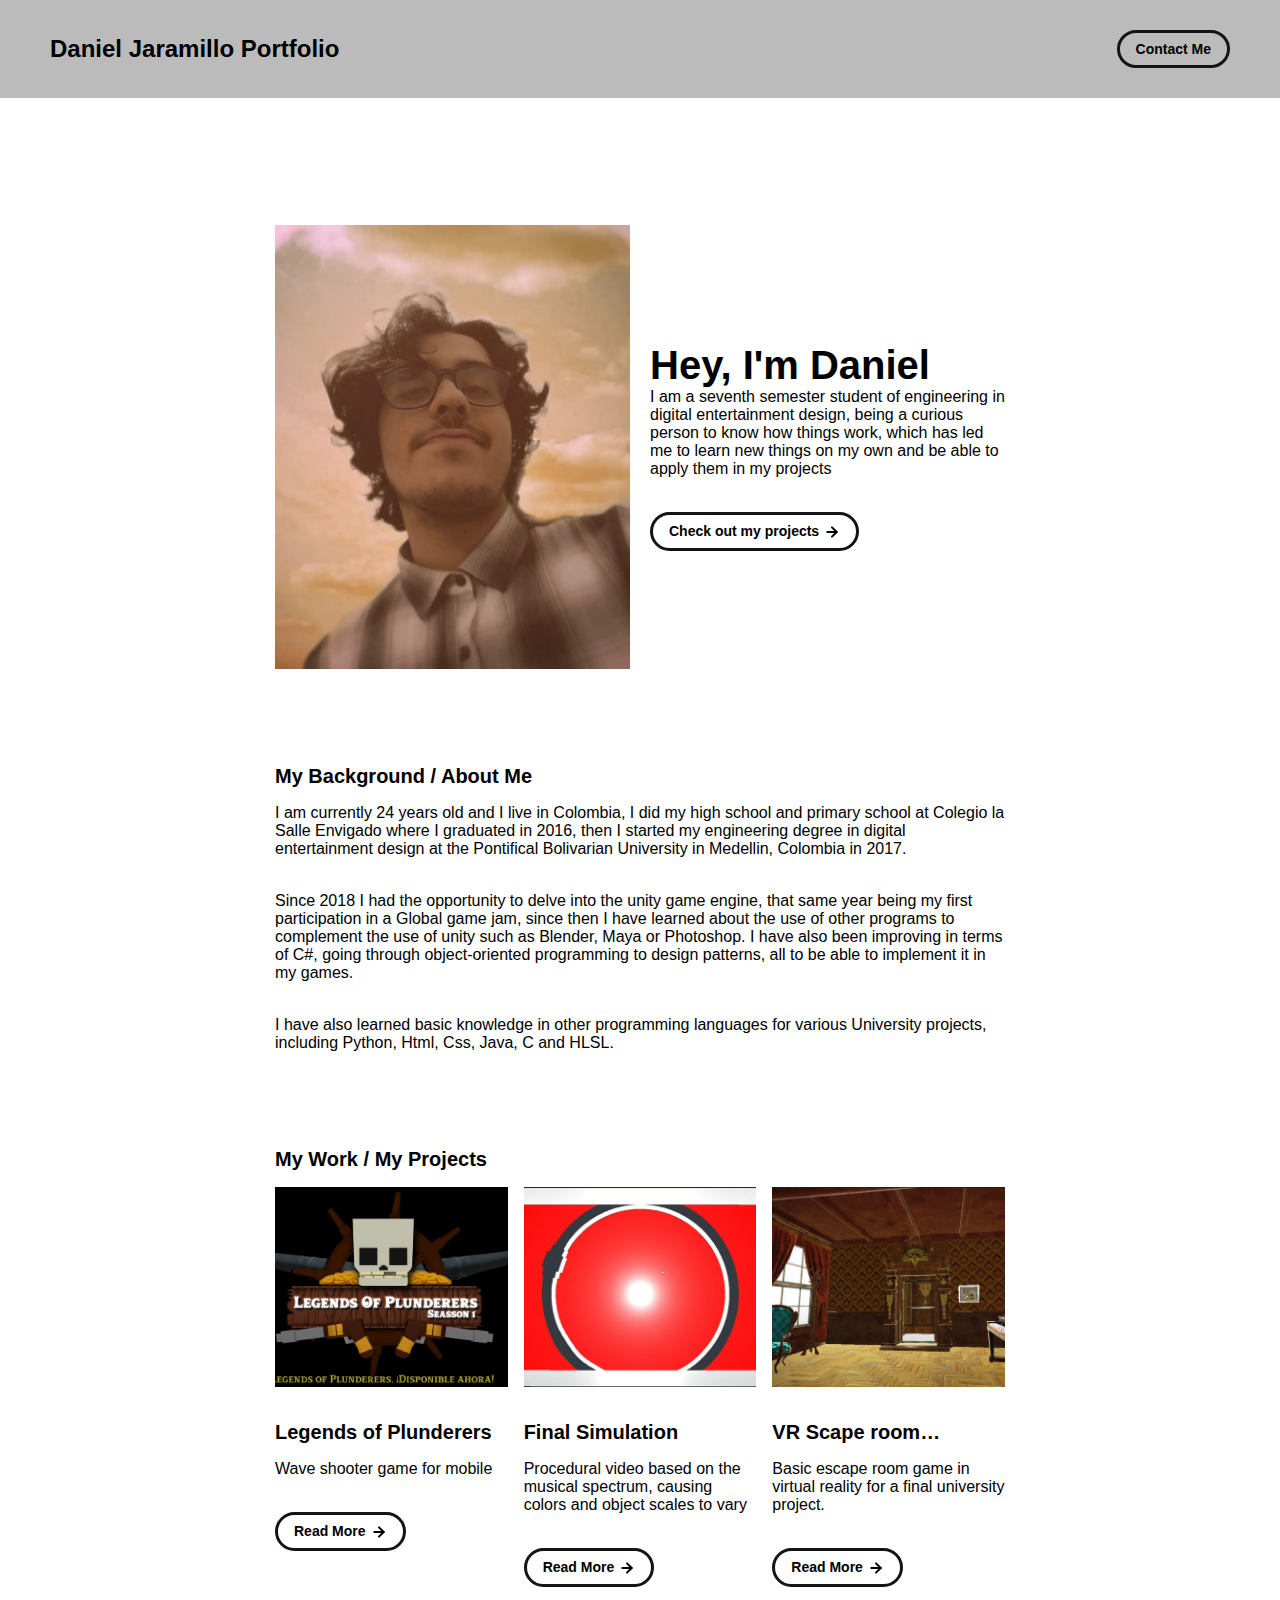
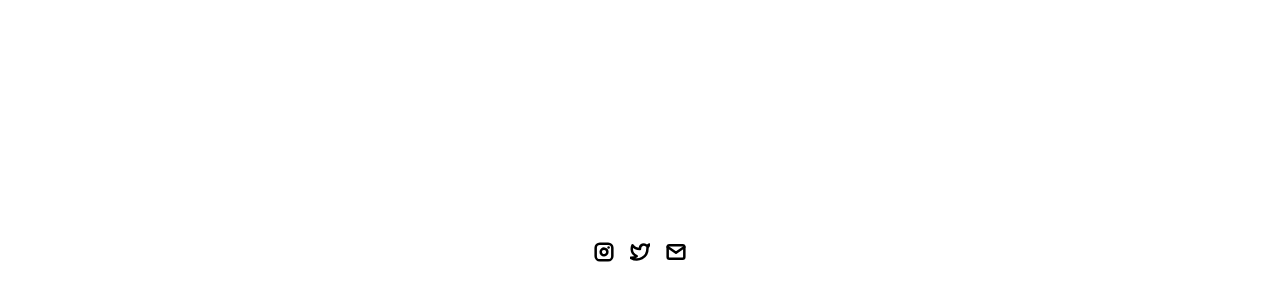
==== index.html @ 2e68ac46 "indexupdate" ====
<!DOCTYPE html>
<html lang="en">
	<head>
		<meta charset="utf-8">

    <!-- 
      TODO

      Upload your Unemployable (or whatever photo you like) to the assets/images folder
      and change the name of the image below to match the uploaded one

      Change the title in the <title> tag to whatever you would like the title of your portfolio to be

      This should be the same across all pages.
     -->
    <link rel="icon" href="./assets/images/rowlet_icon.png" />
		<title>Daniel Portfolio</title>
    <meta name="description" content="A portfolio template for the Unemployables community.">
    <meta name="viewport" content="width=device-width, initial-scale=1" />

		<link rel="stylesheet" href="./css/layout.css">
    <link rel="stylesheet" href="./css/typography.css">
    <link rel="stylesheet" href="./css/utilities.css">

		<script defer src="./js/script.js"></script>
	</head>
	<body>
    <!-- NAVBAR -->
    <div class="navbar">
      <a class="nav-title-link" href="./index.html">
        <!-- TODO - Change the "Portfolio Title" to whatever you want displayed in the top left -->
        <span class="nav-title">Daniel Jaramillo Portfolio </span>
         <!-- TODO - Change the email after 'mailto:' to your email address for contact -->
        <a class="button" href="mailto:daniandres198@gmail.com">
          <span class="button-text">Contact Me</span>
        </a>
      </a>
    </div>

    <!-- MAIN PAGE CONTENT -->
    <div id="main-content">

      <!-- PORTFOLIO HEADER -->
      <div id="portfolio-header">
        <div id="portfolio-header-image-container">
          <!-- 
            TODO

            - Change the img "src" attribute to point to the Unemployable image you uploaded (or whatever image).
            - Change the number to point to your Unemployable & replace the OpenSea link with your own
            - If you aren't using an Unemployable as your image, remove the entire "a" element
          -->
          <img src="./assets/images/perfil.jpeg" class="portfolio-header-image">
          
        </div>

          <!-- 
            TODO

            - Change the main-title to whatver you want
            - Change the body-text after that to a quick introduction to what you do
            - Edit the button text if you feel like it. It will link to the projects section below.
          -->
        <div id="portfolio-header-text-container">
            <div class="header-text">
              <span class="main-title">Hey, I'm Daniel</span>
              <div class="body-text">I am a seventh semester student of engineering in digital entertainment design, being a curious person to know how things work, which has led me to learn new things on my own and be able to apply them in my projects</div>
            </div>
            <a class="button" id="my-work-link">
              <span class="button-text">Check out my projects</span> 
              <image src="./assets/icons/arrow-right.svg" class="right-arrow-icon"/>
            </a>
        </div>
      </div>

      <!-- ABOUT SECTION -->
      <!-- 
        TODO

        - Change the subheader-text to whatever header you want
        - Add paragraphs using the <div class="body-text"></div> elements in the "about-section-content"
      -->
      <div id="about-section">
        <span class="subheader-text">My Background / About Me</span>
        <div class="about-section-content">
          <div class="body-text">I am currently 24 years old and I live in Colombia, I did my high school and primary school at Colegio la Salle Envigado where I graduated in 2016, then I started my engineering degree in digital entertainment design at the Pontifical Bolivarian University in Medellin, Colombia in 2017.</div>
          <div class="body-text">Since 2018 I had the opportunity to delve into the unity game engine, that same year being my first participation in a Global game jam, since then I have learned about the use of other programs to complement the use of unity such as Blender, Maya or Photoshop. I have also been improving in terms of C#, going through object-oriented programming to design patterns, all to be able to implement it in my games.</div>
          <div class="body-text">I have also learned basic knowledge in other programming languages ​​for various University projects, including Python, Html, Css, Java, C and HLSL.</div>
        </div>
      </div>

      <!-- PROJECTS / MY WORK SECTION -->
      <div id="my-work-section">
        <!-- TODO - Change the subheader-text to whatever you want the Projects section header to say -->
        <span class="subheader-text">My Work / My Projects</span>

        <div class="projects-container">
          <!-- 
            TODO

            This is where the project cards live. Here's a base level project card for you to copy:
            <div class="project-card">
              <img src="./assets/images/IMAGE_NAME" class="project-image">
              <div class="project-card-text-container">
                <div class="subheader-text project-title">PROJECT_NAME</div>
                <div class="body-text project-card-text">SMALL_PROJECT_DESCRIPTION</div>
              </div>
              <a class="button" href="./project-pages/PROJECT_PAGE_NAME.html">
                <span class="button-text">Read More</span>
                <image src="./assets/icons/arrow-right.svg" class="right-arrow-icon"/>
              </a>
            </div>

            - To add a project to the this area, copy the above, paste it below this comment, and change the following:
                - IMAGE_NAME: the name of the image file in assets/images
                - PROJECT_NAME: the name of the project (keep it short, it only shows 1 line)
                - SMALL_PROJECT_DESCRIPTION: a quick project description (max 4 lines)
                - PROJECT_PAGE_NAME.html: the html filename for the project (must be in project-pages folder)
          -->
          <div class="project-card">
            <img src="./assets/images/LOP_Logo.PNG" class="project-image">
            <div class="project-card-text-container">
              <div class="subheader-text project-title">Legends of Plunderers</div>
              <div class="body-text project-card-text">Wave shooter game for mobile</div>
            </div>
            <a class="button" href="./project-pages/legends_of_plunderers.html">
              <span class="button-text">Read More</span>
              <image src="./assets/icons/arrow-right.svg" class="right-arrow-icon"/>
            </a>
          </div>
          <div class="project-card">
            <img src="./assets/images/Simulacion/Imagen1.PNG" class="project-image">
            <div class="project-card-text-container">
              <div class="subheader-text project-title">Final Simulation</div>
              <div class="body-text project-card-text">Procedural video based on the musical spectrum, causing colors and object scales to vary</div>
            </div>
            <a class="button" href="./project-pages/final_simulacion.html">
              <span class="button-text">Read More</span>
              <image src="./assets/icons/arrow-right.svg" class="right-arrow-icon"/>
            </a>
          </div>
          <div class="project-card">
            <img src="./assets/images/VR Prototipe/VrScapeRoom.png" class="project-image">
            <div class="project-card-text-container">
              <div class="subheader-text project-title">VR Scape room prototipe</div>
              <div class="body-text project-card-text">Basic escape room game in virtual reality for a final university project.</div>
            </div>
            <a class="button" href="./project-pages/vr_scaperoom.html">
              <span class="button-text">Read More</span>
              <image src="./assets/icons/arrow-right.svg" class="right-arrow-icon"/>
            </a>
          </div>
        </div>
      </div>
    </div>

    <!-- FOOTER -->
    <div id="footer">
      <!-- 
        TODO - Change href to your Instagram account (can also delete entire "a" element if no Instagram) 

        This should be the same across all pages.
      -->
      <a class="icon-link" target="_blank" href="https://www.instagram.com/uncle_dani.exe/">
        <image src="./assets/icons/instagram.svg" class="footer-icon"/>
      </a>
      <!-- 
        TODO - Change href to your Twitter account (can also delete entire "a" element if no Twitter) 
      
        This should be the same across all pages.
      -->
      <a class="icon-link" target="_blank" href="https://twitter.com/Dhako_Dhakin">
        <image src="./assets/icons/twitter.svg" class="footer-icon"/>
      </a>
      <!-- 
        TODO - Change the email after "mailto" to your contact email 
      
        This should be the same across all pages.
      -->
      <a class="icon-link" href="mailto:daniandres198@gmail.com">
        <image src="./assets/icons/mail.svg" class="footer-icon"/>
      </a>
    </div>

	</body>
</html>
---- css/layout.css ----
* {
  box-sizing: border-box;
}

html {
  text-size-adjust: none;
  -webkit-text-size-adjust: none;
  -moz-text-size-adjust: none;
  -ms-text-size-adjust: none;
}

body {
  margin: 0;
  -webkit-font-smoothing: antialiased;
  -moz-osx-font-smoothing: grayscale;
}




/* Main Page Layout */

#main-content {
  margin: 225px 425px;
  display: flex;
  flex-direction: column;
  gap: 96px;
}




/* Portfolio Header */

#portfolio-header {
  display: flex;
  gap: 20px;
  align-items: center;
}

#portfolio-header-image-container {
  display: flex;
  flex-direction: column;
  gap: 10px;
  flex-basis: 50%;
}

.portfolio-header-image {
  width: 100%;
  height: auto;
}

#portfolio-header-text-container {
  display: flex;
  flex-direction: column;
  gap: 34px;
  flex-basis: 50%;
}




/* About Section */

#about-section {
  display: flex;
  flex-direction: column;
  gap: 16px;
}

.about-section-content {
  display: flex;
  flex-direction: column;
  gap: 34px;
}




/* Project Section */

#my-work-section {
  display: flex;
  flex-direction: column;
  gap: 16px;
}

.projects-container {
  display: flex;
  gap: 34px 16px;
  flex-wrap: wrap;
}

    /* Project Cards */

    .project-card {
      max-width: calc((100% - 32px) / 3);
      display: flex;
      flex-direction: column;
      gap: 34px;
    }

    .project-card-text-container {
      flex-direction: column;
      display: flex;
      gap: 16px
    }

    .project-image {
      width: 100%;
      height: 200px;
      object-fit: cover;
      object-position: center;
    }




/* Project Pages */

#project-header {
  display: flex;
  flex-direction: column;
  gap: 16px;
}

.project-header-image {
  width: 100%;
  height: auto;
}

#project-details {
  display: flex;
  flex-direction: column;
  gap: 16px;
}

.project-details-content {
  display: flex;
  flex-direction: column;
  gap: 34px;
}

    /* Project Gallery */

    #project-gallery {
      display: flex;
      flex-direction: column;
      gap: 16px;
    }

    .project-gallery-content {
      display: flex;
      flex-wrap: wrap;
      gap: 34px 16px;
    }

    .gallery-image-container {
      width: 100%;
      display: flex;
      flex-direction: column;
      gap: 10px;
    }

    .gallery-image-container.half-width {
      width: calc((100% - 16px) / 2);
    }

    .gallery-image {
      width: 100%;
      height: auto;
    }


/* Extra Extra large devices (large laptops and desktops, 1200px and below) */
@media only screen and (max-width: 1600px) {
  #main-content {
    margin: 225px 275px;
  }
}

/* Extra large devices (large laptops and desktops, 1200px and below) */
@media only screen and (max-width: 1200px) {
  #main-content {
    margin: 225px 175px;
  }
}

/* Large devices (laptops/desktops, 1000px and below) */
@media only screen and (max-width: 1000px) {
  #main-content {
    margin: 225px 75px;
  }
}

/* Small devices (portrait tablets and large phones, 800px and below) */
@media only screen and (max-width: 800px) {
  #main-content {
    margin: 150px 50px;
  }

  #portfolio-header {
    flex-direction: column;
  }

  .project-card {
    max-width: calc((100% - 16px) / 2);
  }
}

/* Small devices (portrait tablets and large phones, 600px and below) */
@media only screen and (max-width: 600px) {
  #main-content {
    margin: 125px 20px;
  }

  .project-card {
    max-width: 100%;
  }
}
---- css/typography.css ----
body {
  font-family: "Helvetica Neue", Helvetica, Arial, sans-serif;
}

.nav-title {
  font-weight: 700;
  font-size: 24px;
}

.button-text {
  font-size: 14px;
  font-weight: 700;
}

.image-caption {
  font-size: 14px;
  font-weight: 500;
}

.main-title {
  font-size: 40px;
  font-weight: 700;
}

.subheader-text {
  font-size: 20px;
  font-weight: 700;
}

.body-text {
  font-size: 16px;
  font-weight: 500;
}

.project-card-text {
  overflow: hidden;
  text-overflow: ellipsis;
  display: -webkit-box;
  -webkit-line-clamp: 4;
  -webkit-box-orient: vertical;
}

.project-title {
  overflow: hidden;
  text-overflow: ellipsis;
  display: -webkit-box;
  -webkit-line-clamp: 1;
  -webkit-box-orient: vertical;
}
---- css/utilities.css ----
/* Icons */

.right-arrow-icon {
  width: 16px;
  height: 16px;
  margin-top: 1px;
}

.footer-icon {
  width: 20px;
  height: 20px;
}

a.icon-link {
  transition: transform 200ms ease-in-out;
}

a.icon-link:hover {
  cursor: pointer;
  stroke-width: 5;
  margin: 0;
  transform: rotate(15deg);
}


/* Navbar Styling */

.navbar {
  width: 100%;
  padding: 30px 50px;
  display: flex;
  justify-content: space-between;
  align-items: center;
  position: fixed;
  top: 0;
  left: 0;
  background-color: rgb(187, 187, 187);
}

.nav-title-link {
  color: black;
  text-decoration: none;
}

.nav-title-link:hover {
  text-decoration: underline;
}

/* Small devices (portrait tablets and large phones, 800px and below) */
@media only screen and (max-width: 800px) {
  .navbar {
    padding: 20px 20px;
    background-color: white
  }
}


/* Button Styling */

a.button {
  padding: 8px 16px;
  border: 3px solid #141414;
  border-radius: 50px;
  color: black;
  text-decoration: none;
  width: fit-content;
  display: flex;
  gap: 5px;
  align-items: center;
}

a.button:hover {
  text-decoration: underline;
  text-decoration-thickness: 2px;
  cursor: pointer;
}


/* Footer Styling */

#footer {
  width: 100%;
  display: flex;
  padding: 30px 50px;
  justify-content: center;
  align-items: center;
  gap: 16px;
}

/* Link Styling */
a.no-underline {
  text-decoration: none;
  color: black
}

a.no-underline:hover {
  text-decoration: underline;
  cursor: pointer;
}

/* Small devices (portrait tablets and large phones, 800px and below) */
@media only screen and (max-width: 800px) {
  #footer {
    padding: 20px 20px;
  }
}
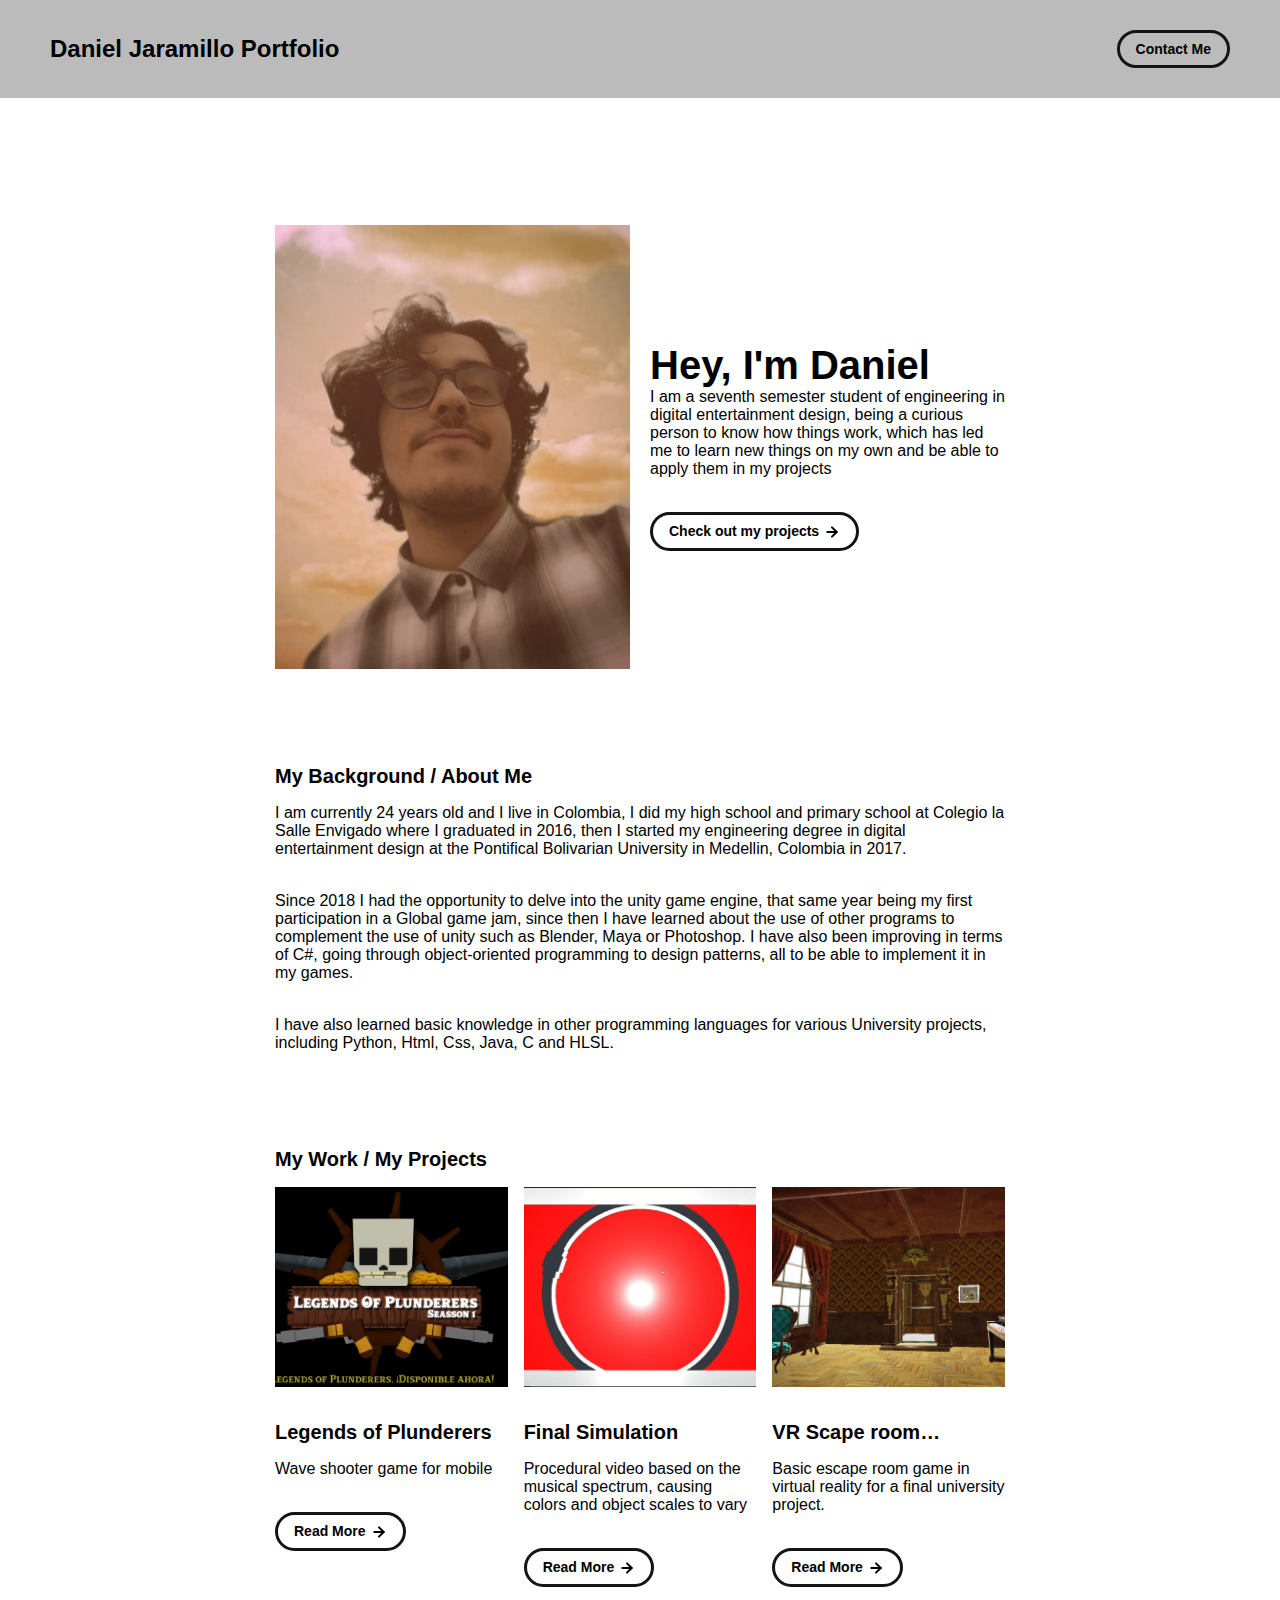
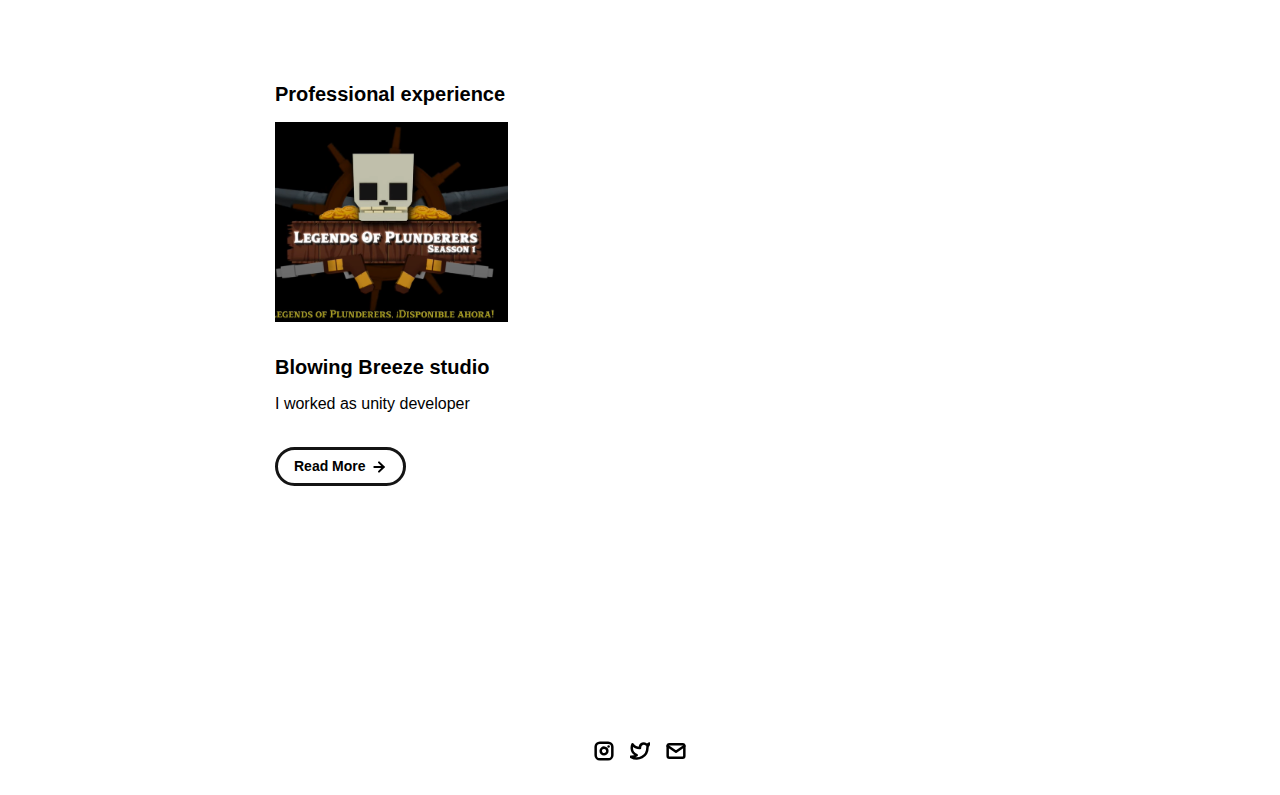
==== commit 5780e61a: "blowing breeze" ====
--- a/index.html
+++ b/index.html
@@ -152,6 +152,49 @@
           </div>
         </div>
       </div>
+<!-- PROJECTS / MY WORK SECTION -->
+<div id="my-work-section">
+  <!-- TODO - Change the subheader-text to whatever you want the Projects section header to say -->
+  <span class="subheader-text">Professional experience</span>
+
+  <div class="projects-container">
+    <!-- 
+      TODO
+
+      This is where the project cards live. Here's a base level project card for you to copy:
+      <div class="project-card">
+        <img src="./assets/images/IMAGE_NAME" class="project-image">
+        <div class="project-card-text-container">
+          <div class="subheader-text project-title">PROJECT_NAME</div>
+          <div class="body-text project-card-text">SMALL_PROJECT_DESCRIPTION</div>
+        </div>
+        <a class="button" href="./project-pages/PROJECT_PAGE_NAME.html">
+          <span class="button-text">Read More</span>
+          <image src="./assets/icons/arrow-right.svg" class="right-arrow-icon"/>
+        </a>
+      </div>
+
+      - To add a project to the this area, copy the above, paste it below this comment, and change the following:
+          - IMAGE_NAME: the name of the image file in assets/images
+          - PROJECT_NAME: the name of the project (keep it short, it only shows 1 line)
+          - SMALL_PROJECT_DESCRIPTION: a quick project description (max 4 lines)
+          - PROJECT_PAGE_NAME.html: the html filename for the project (must be in project-pages folder)
+    -->
+    <div class="project-card">
+      <img src="./assets/images/LOP_Logo.PNG" class="project-image">
+      <div class="project-card-text-container">
+        <div class="subheader-text project-title">Blowing Breeze studio</div>
+        <div class="body-text project-card-text">I worked as unity developer</div>
+      </div>
+      <a class="button" href="./project-pages/blowingBreeze.html">
+        <span class="button-text">Read More</span>
+        <image src="./assets/icons/arrow-right.svg" class="right-arrow-icon"/>
+      </a>
+    </div>
+    
+  </div>
+</div>
+
     </div>
 
     <!-- FOOTER -->
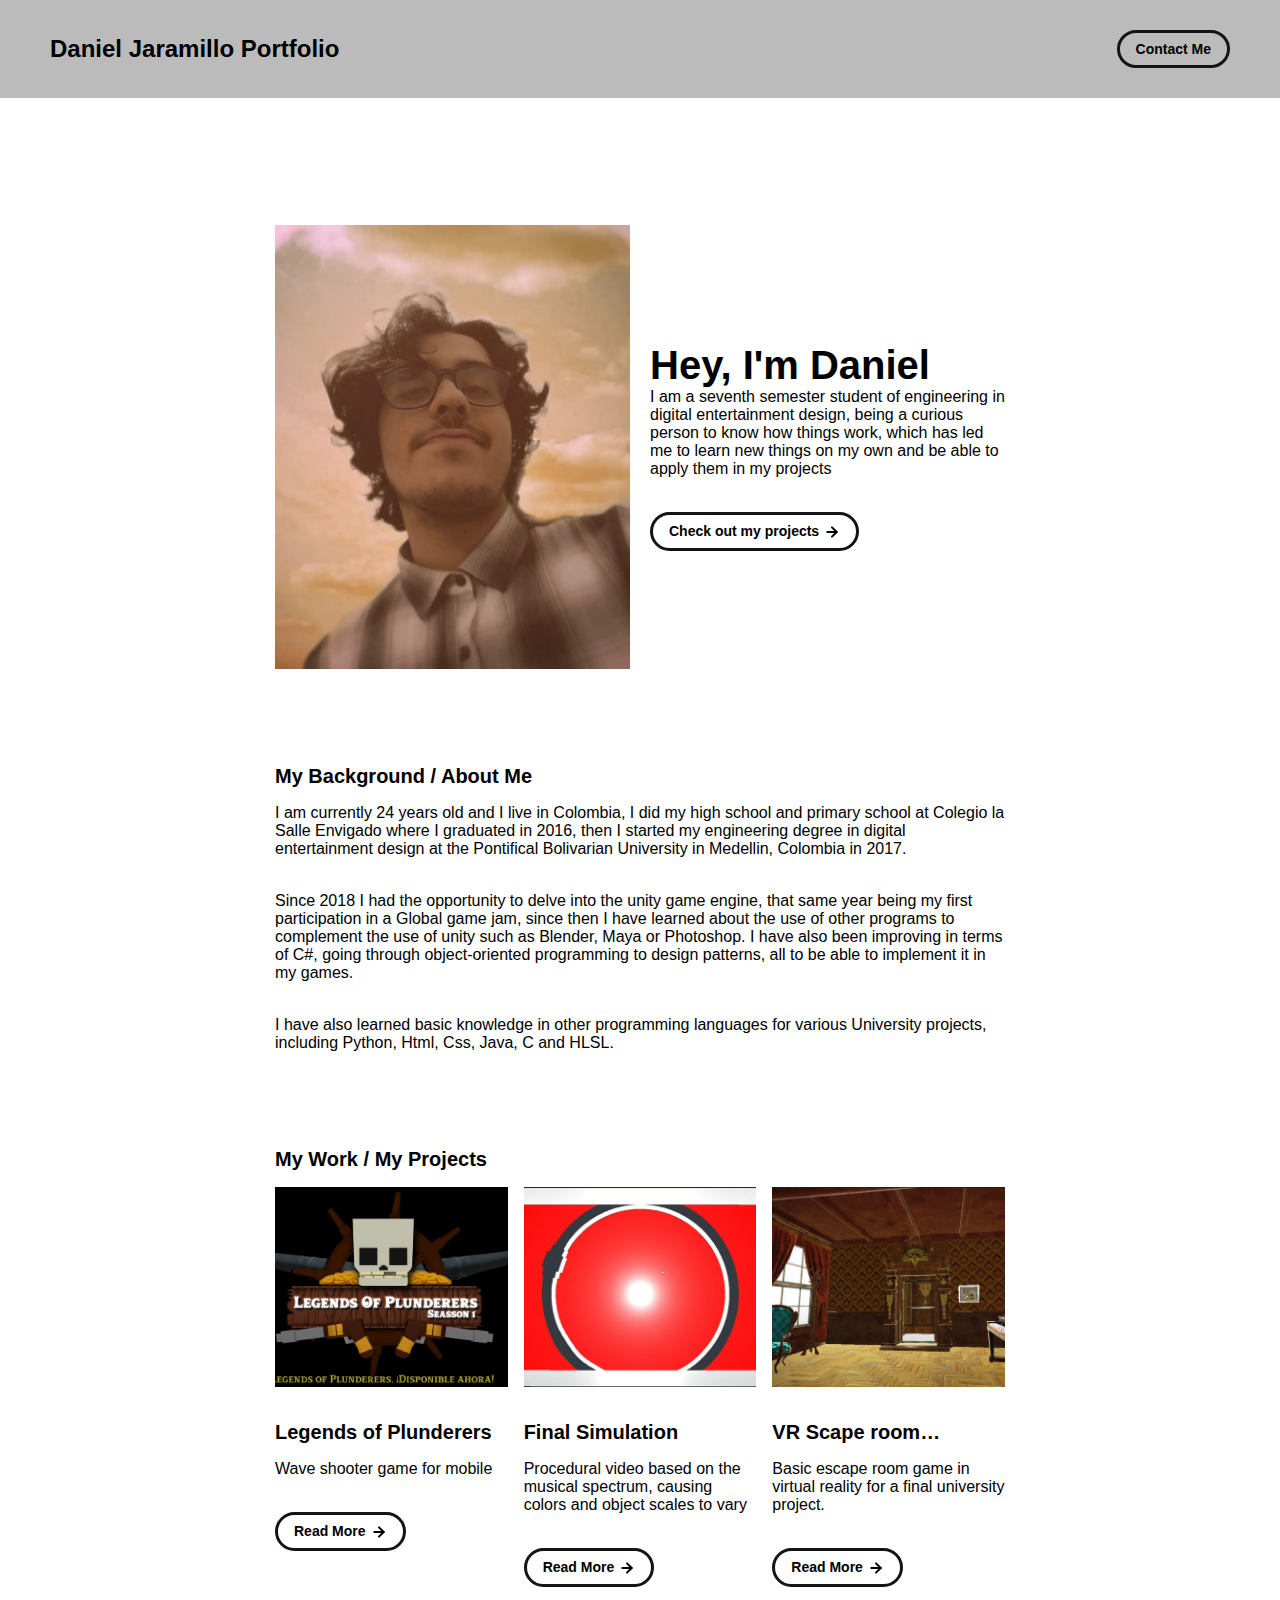
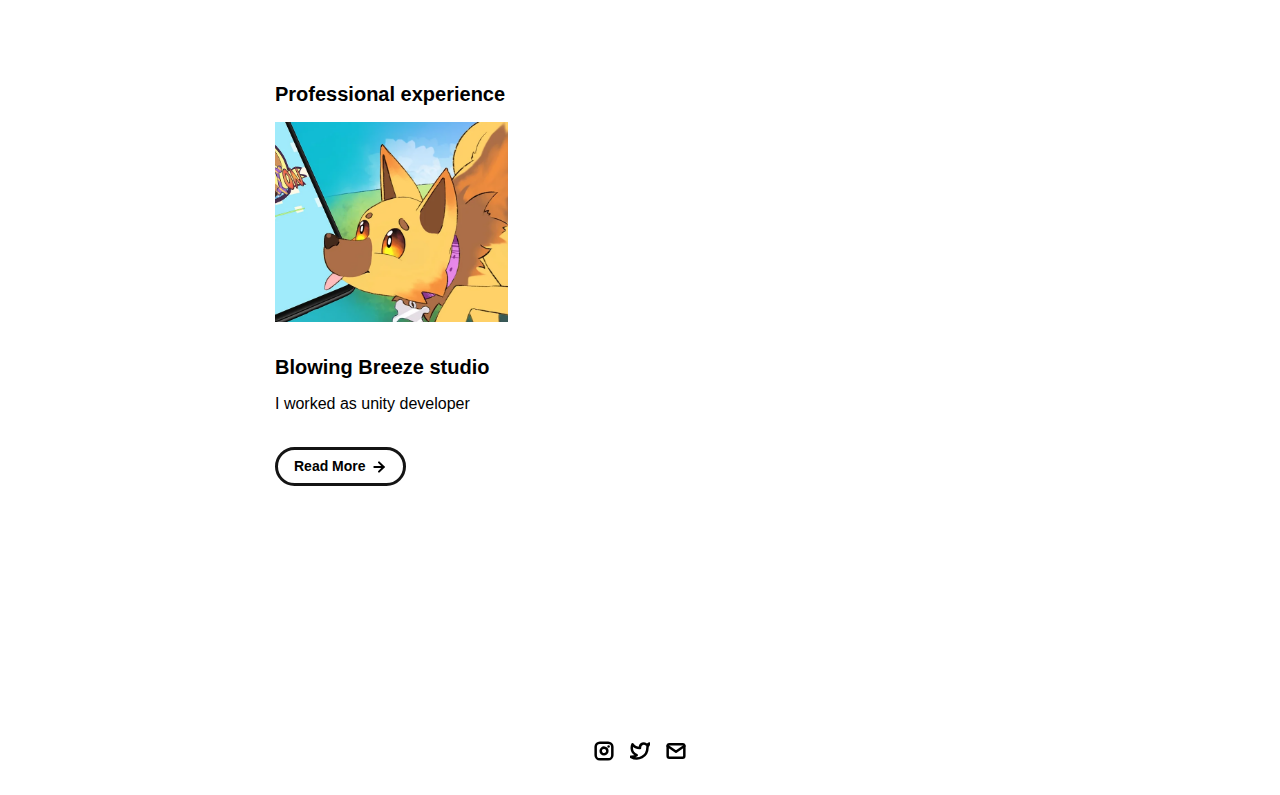
==== commit ed7979c5: "correcion index" ====
--- a/index.html
+++ b/index.html
@@ -181,7 +181,7 @@
           - PROJECT_PAGE_NAME.html: the html filename for the project (must be in project-pages folder)
     -->
     <div class="project-card">
-      <img src="./assets/images/LOP_Logo.PNG" class="project-image">
+      <img src="./assets/images/BlowingBreeze/blowingbreeze_image1.png" class="project-image">
       <div class="project-card-text-container">
         <div class="subheader-text project-title">Blowing Breeze studio</div>
         <div class="body-text project-card-text">I worked as unity developer</div>
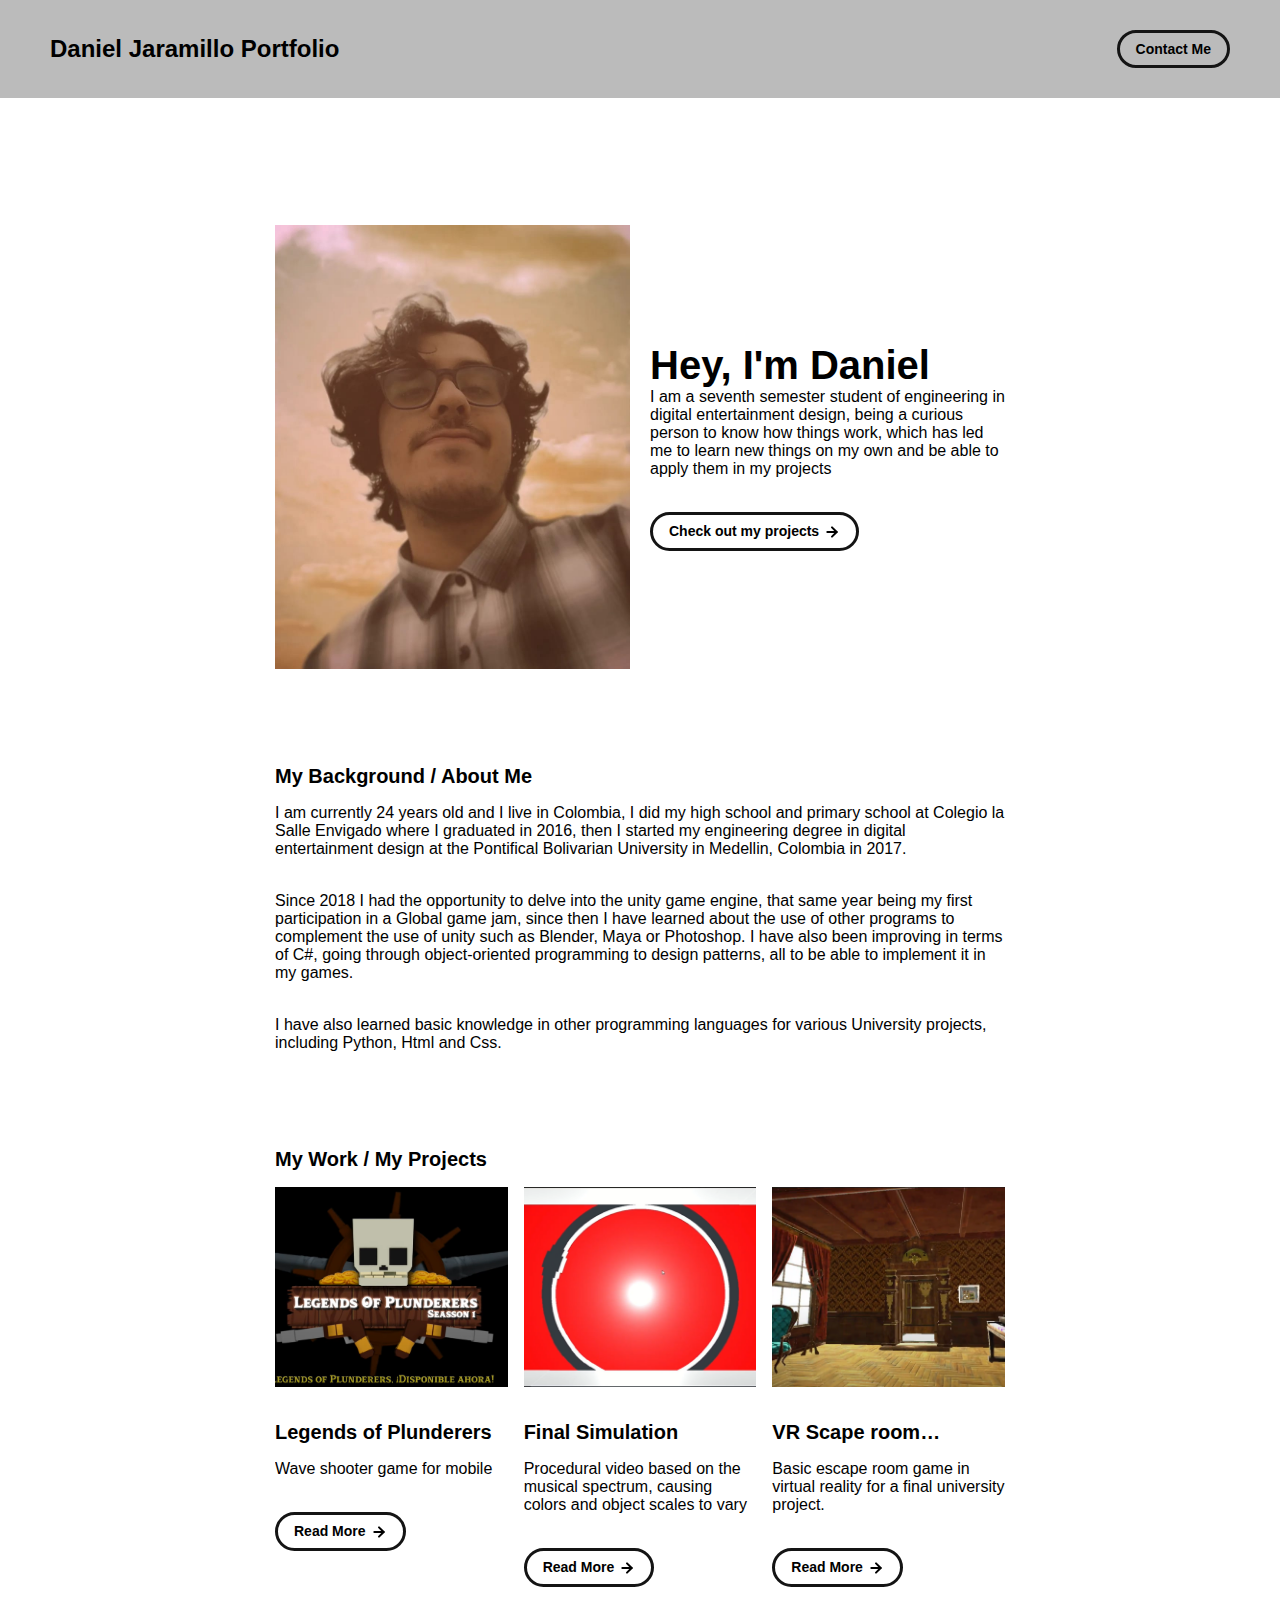
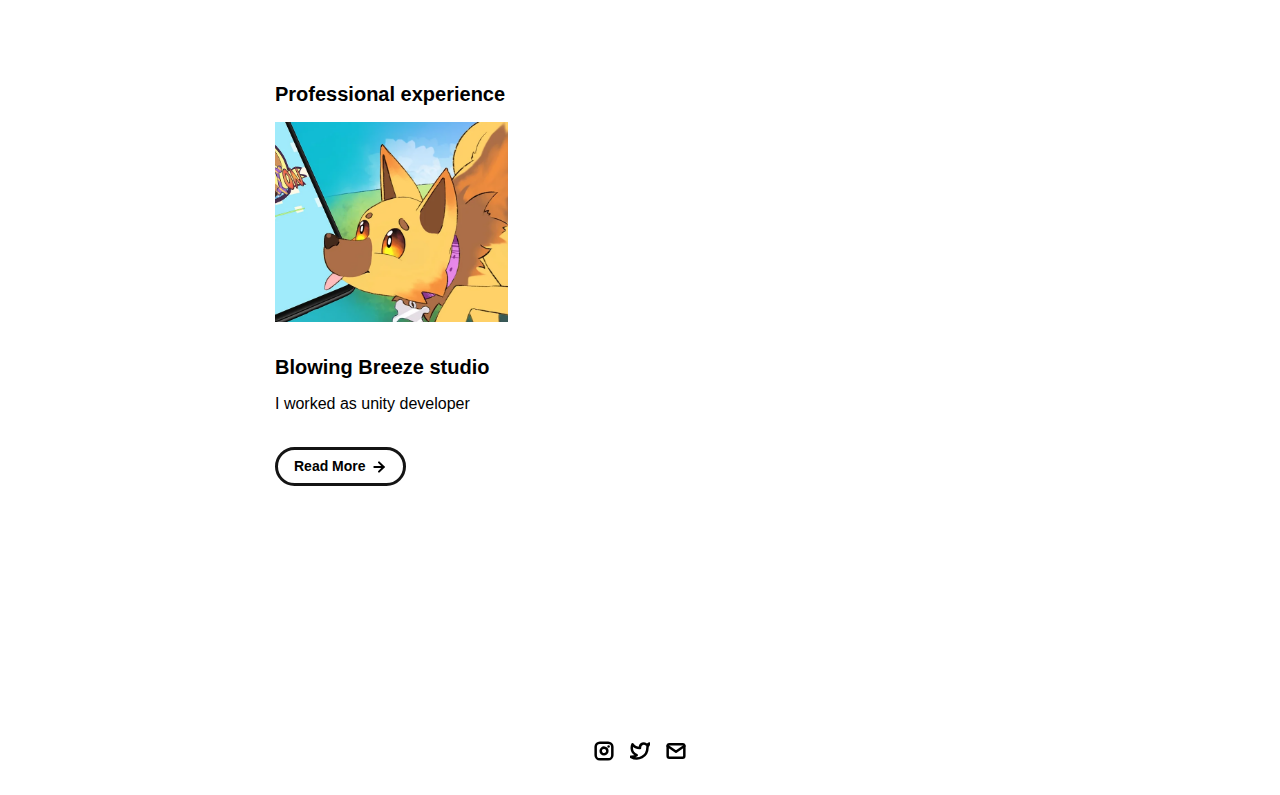
==== commit 88f60b36: "i" ====
--- a/index.html
+++ b/index.html
@@ -85,7 +85,7 @@
         <div class="about-section-content">
           <div class="body-text">I am currently 24 years old and I live in Colombia, I did my high school and primary school at Colegio la Salle Envigado where I graduated in 2016, then I started my engineering degree in digital entertainment design at the Pontifical Bolivarian University in Medellin, Colombia in 2017.</div>
           <div class="body-text">Since 2018 I had the opportunity to delve into the unity game engine, that same year being my first participation in a Global game jam, since then I have learned about the use of other programs to complement the use of unity such as Blender, Maya or Photoshop. I have also been improving in terms of C#, going through object-oriented programming to design patterns, all to be able to implement it in my games.</div>
-          <div class="body-text">I have also learned basic knowledge in other programming languages ​​for various University projects, including Python, Html, Css, Java, C and HLSL.</div>
+          <div class="body-text">I have also learned basic knowledge in other programming languages ​​for various University projects, including Python, Html and Css.</div>
         </div>
       </div>
 
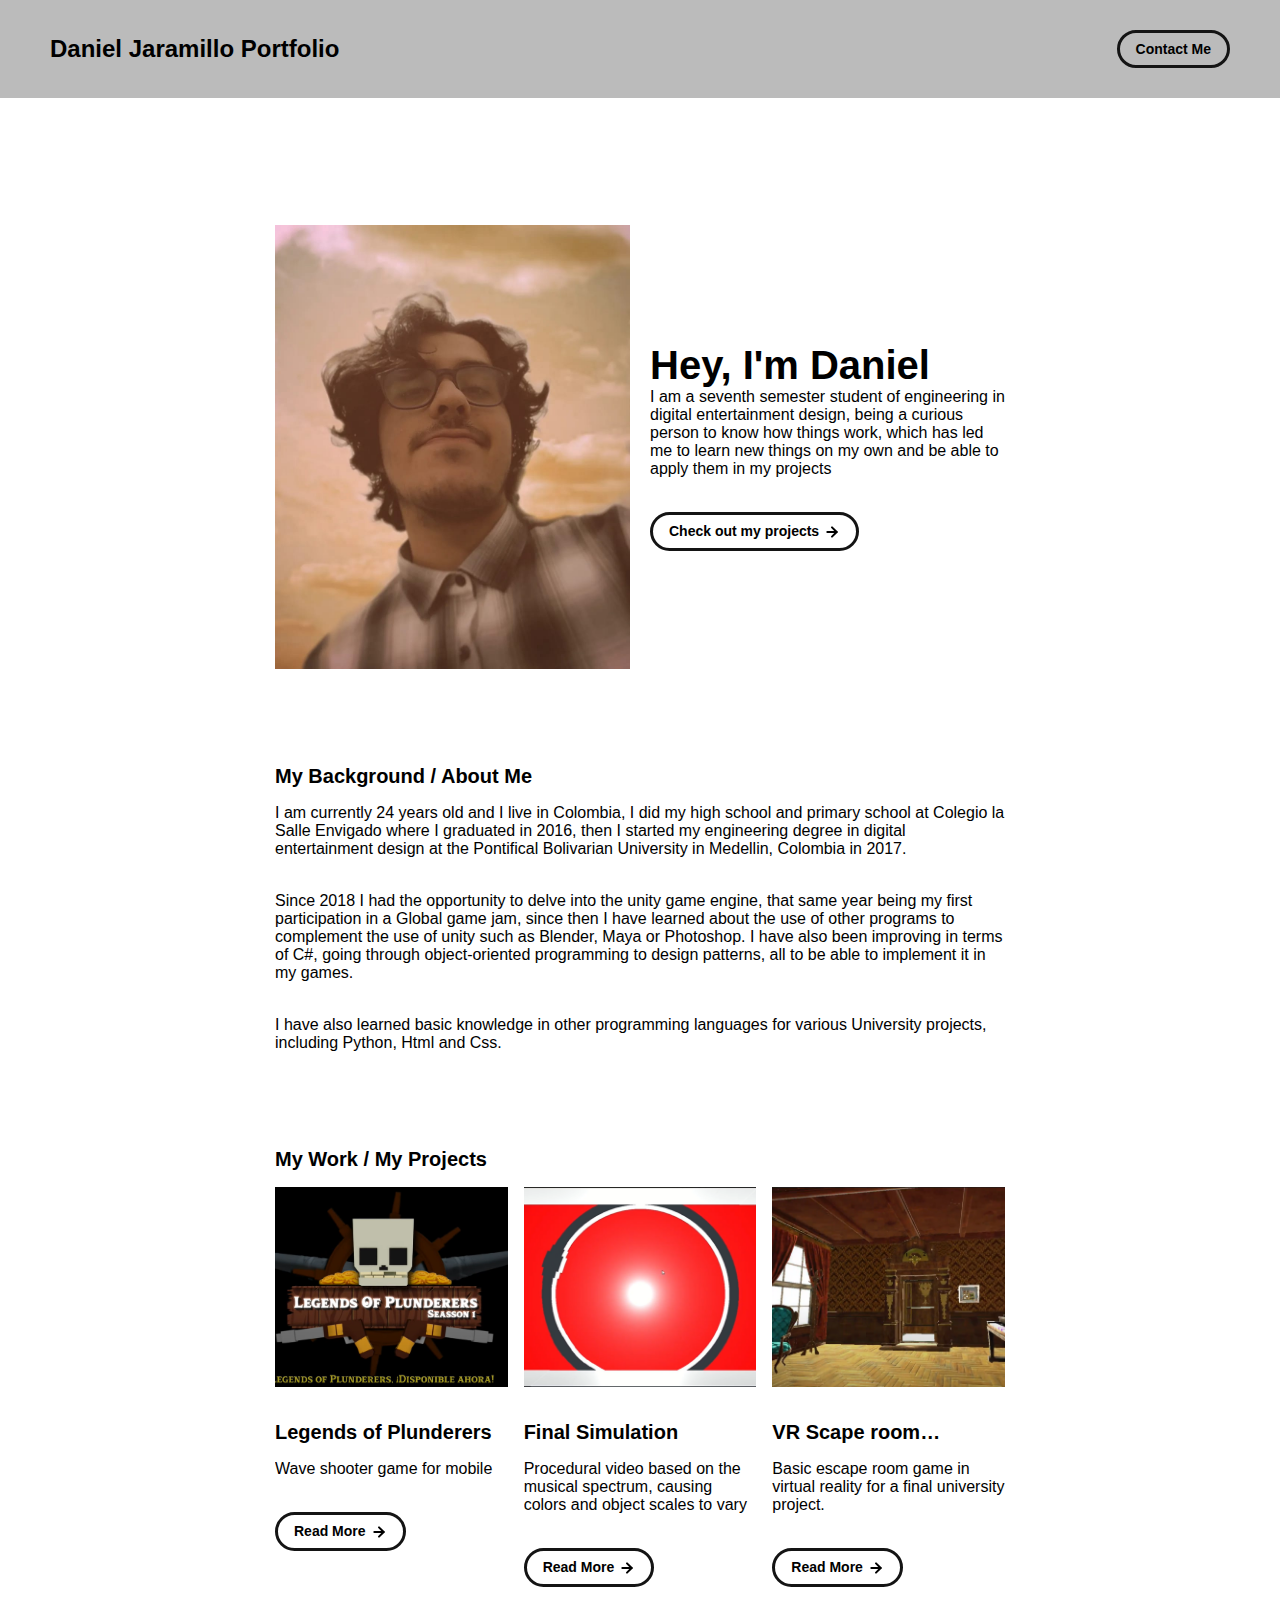
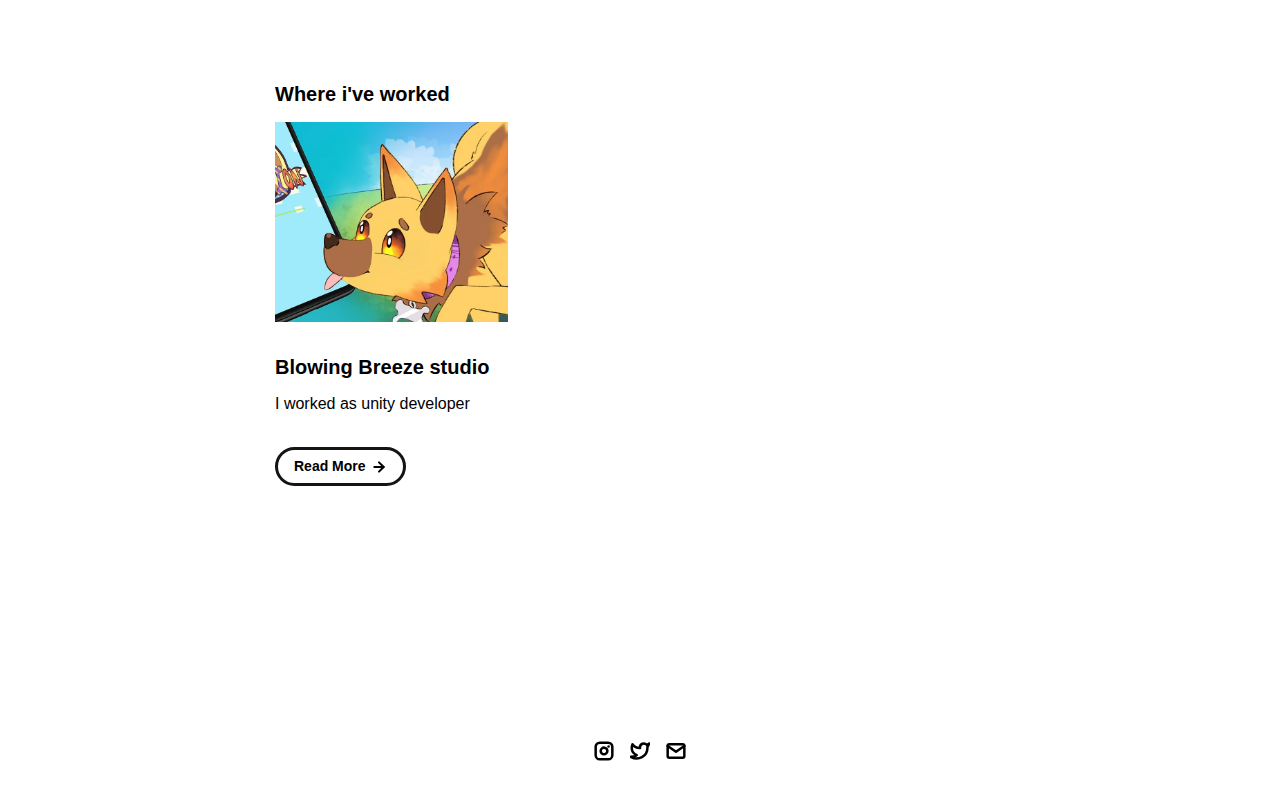
==== commit aef7c9ed: "Update index.html" ====
--- a/index.html
+++ b/index.html
@@ -155,7 +155,7 @@
 <!-- PROJECTS / MY WORK SECTION -->
 <div id="my-work-section">
   <!-- TODO - Change the subheader-text to whatever you want the Projects section header to say -->
-  <span class="subheader-text">Professional experience</span>
+  <span class="subheader-text">Where i've worked</span>
 
   <div class="projects-container">
     <!-- 
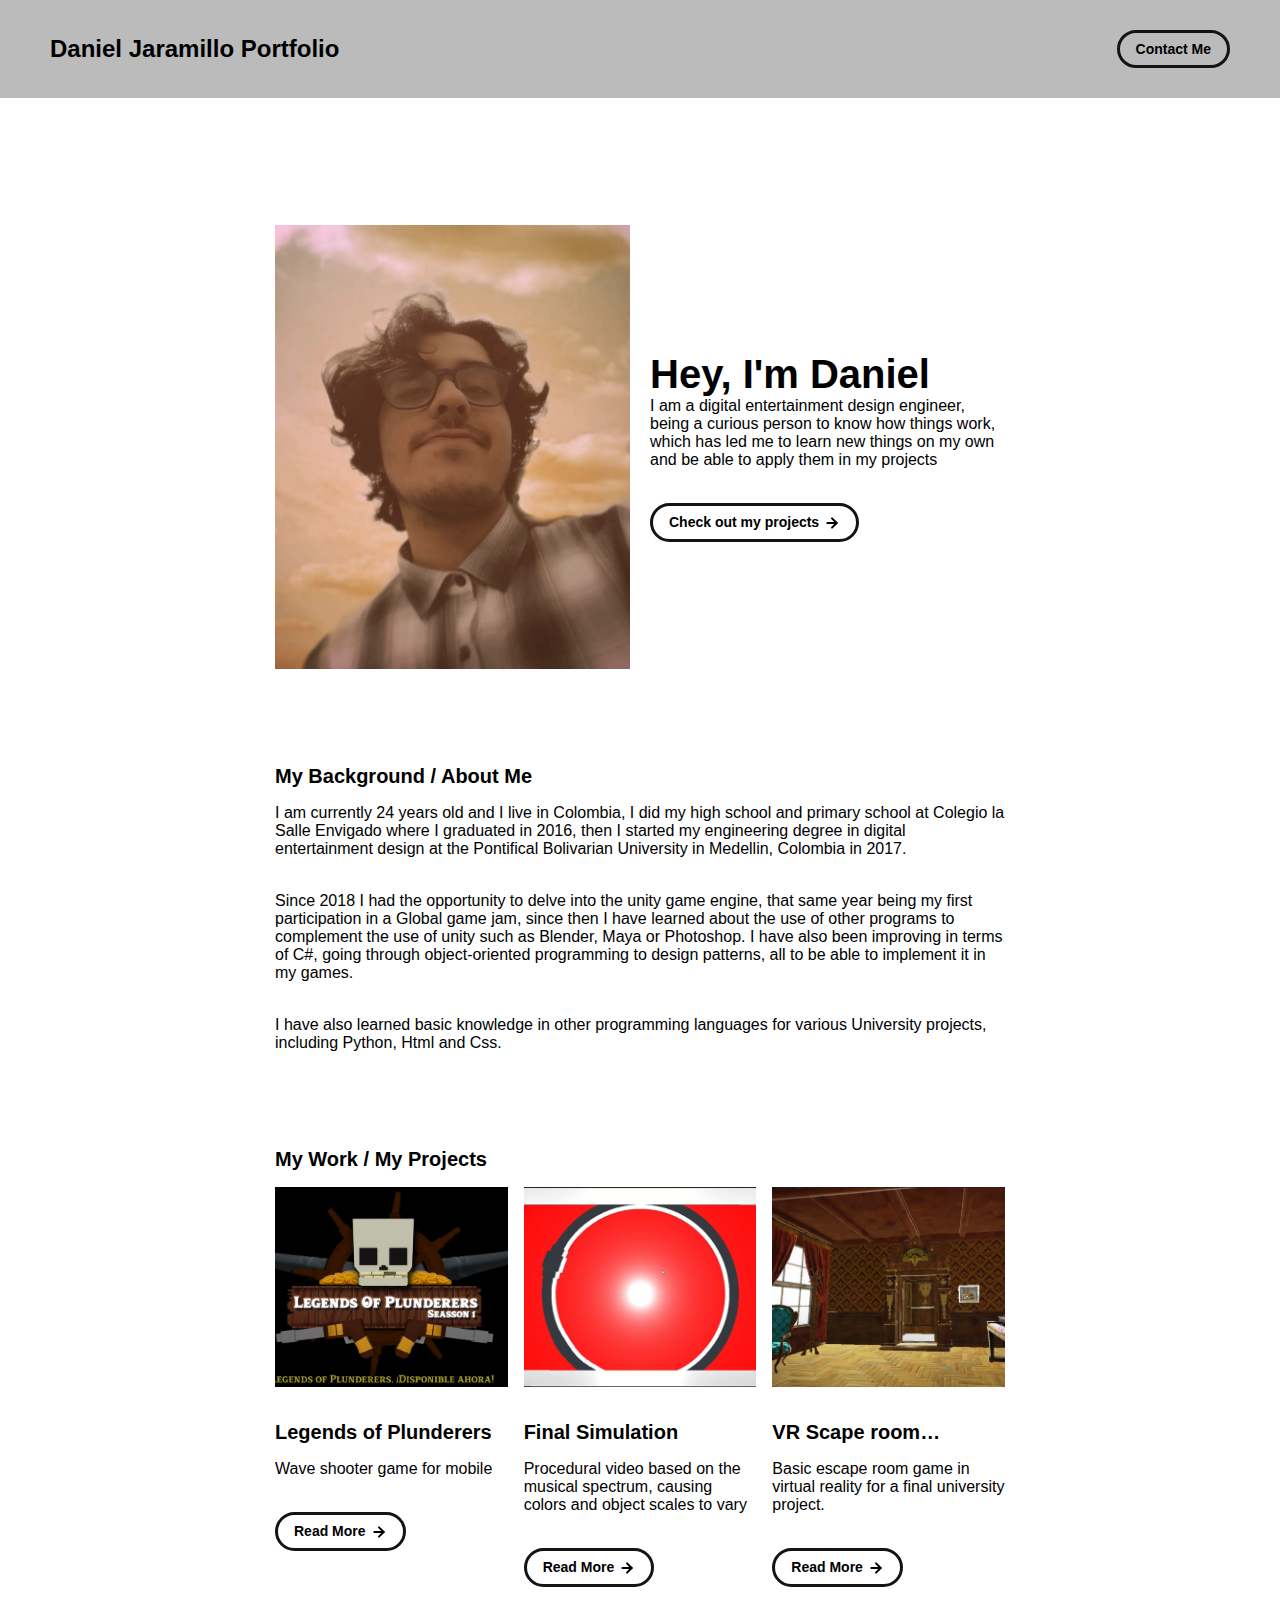
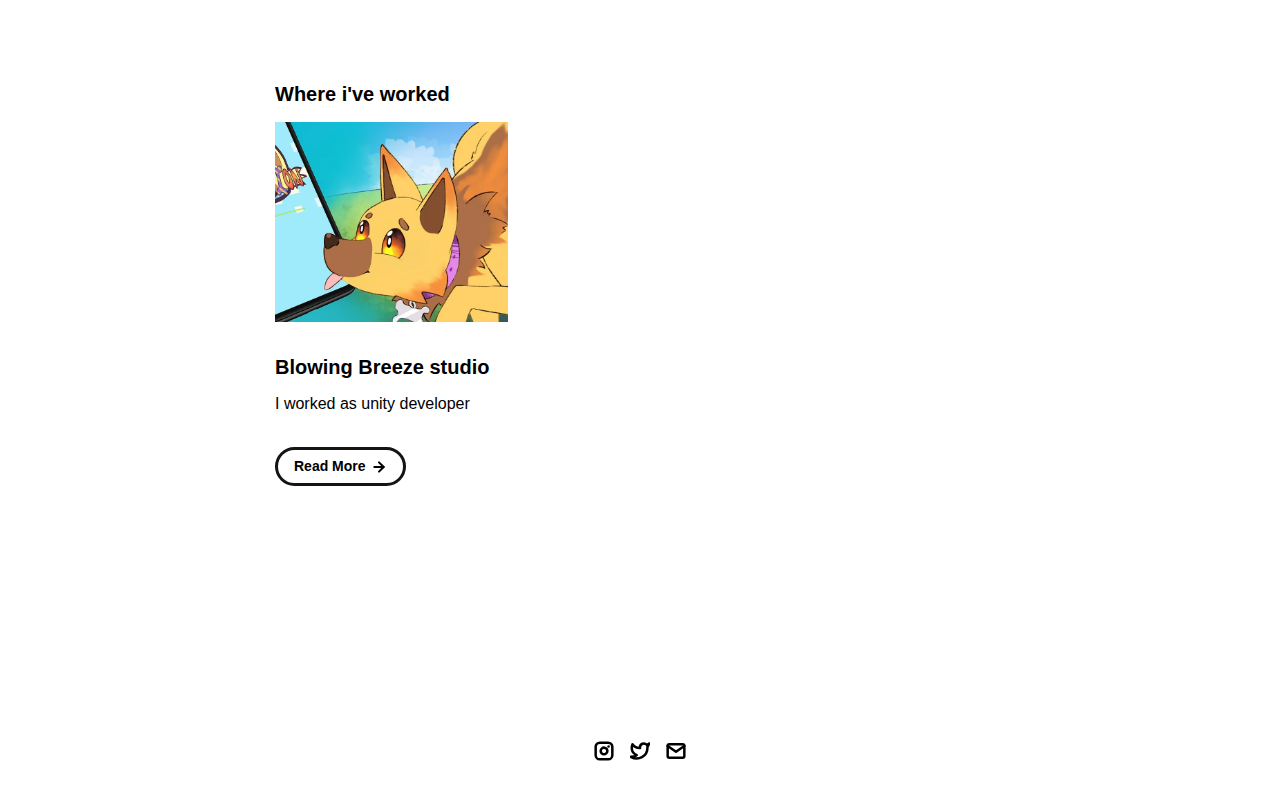
==== commit e2c86d93: "Update index.html" ====
--- a/index.html
+++ b/index.html
@@ -64,7 +64,7 @@
         <div id="portfolio-header-text-container">
             <div class="header-text">
               <span class="main-title">Hey, I'm Daniel</span>
-              <div class="body-text">I am a seventh semester student of engineering in digital entertainment design, being a curious person to know how things work, which has led me to learn new things on my own and be able to apply them in my projects</div>
+              <div class="body-text">I am a digital entertainment design engineer, being a curious person to know how things work, which has led me to learn new things on my own and be able to apply them in my projects</div>
             </div>
             <a class="button" id="my-work-link">
               <span class="button-text">Check out my projects</span> 
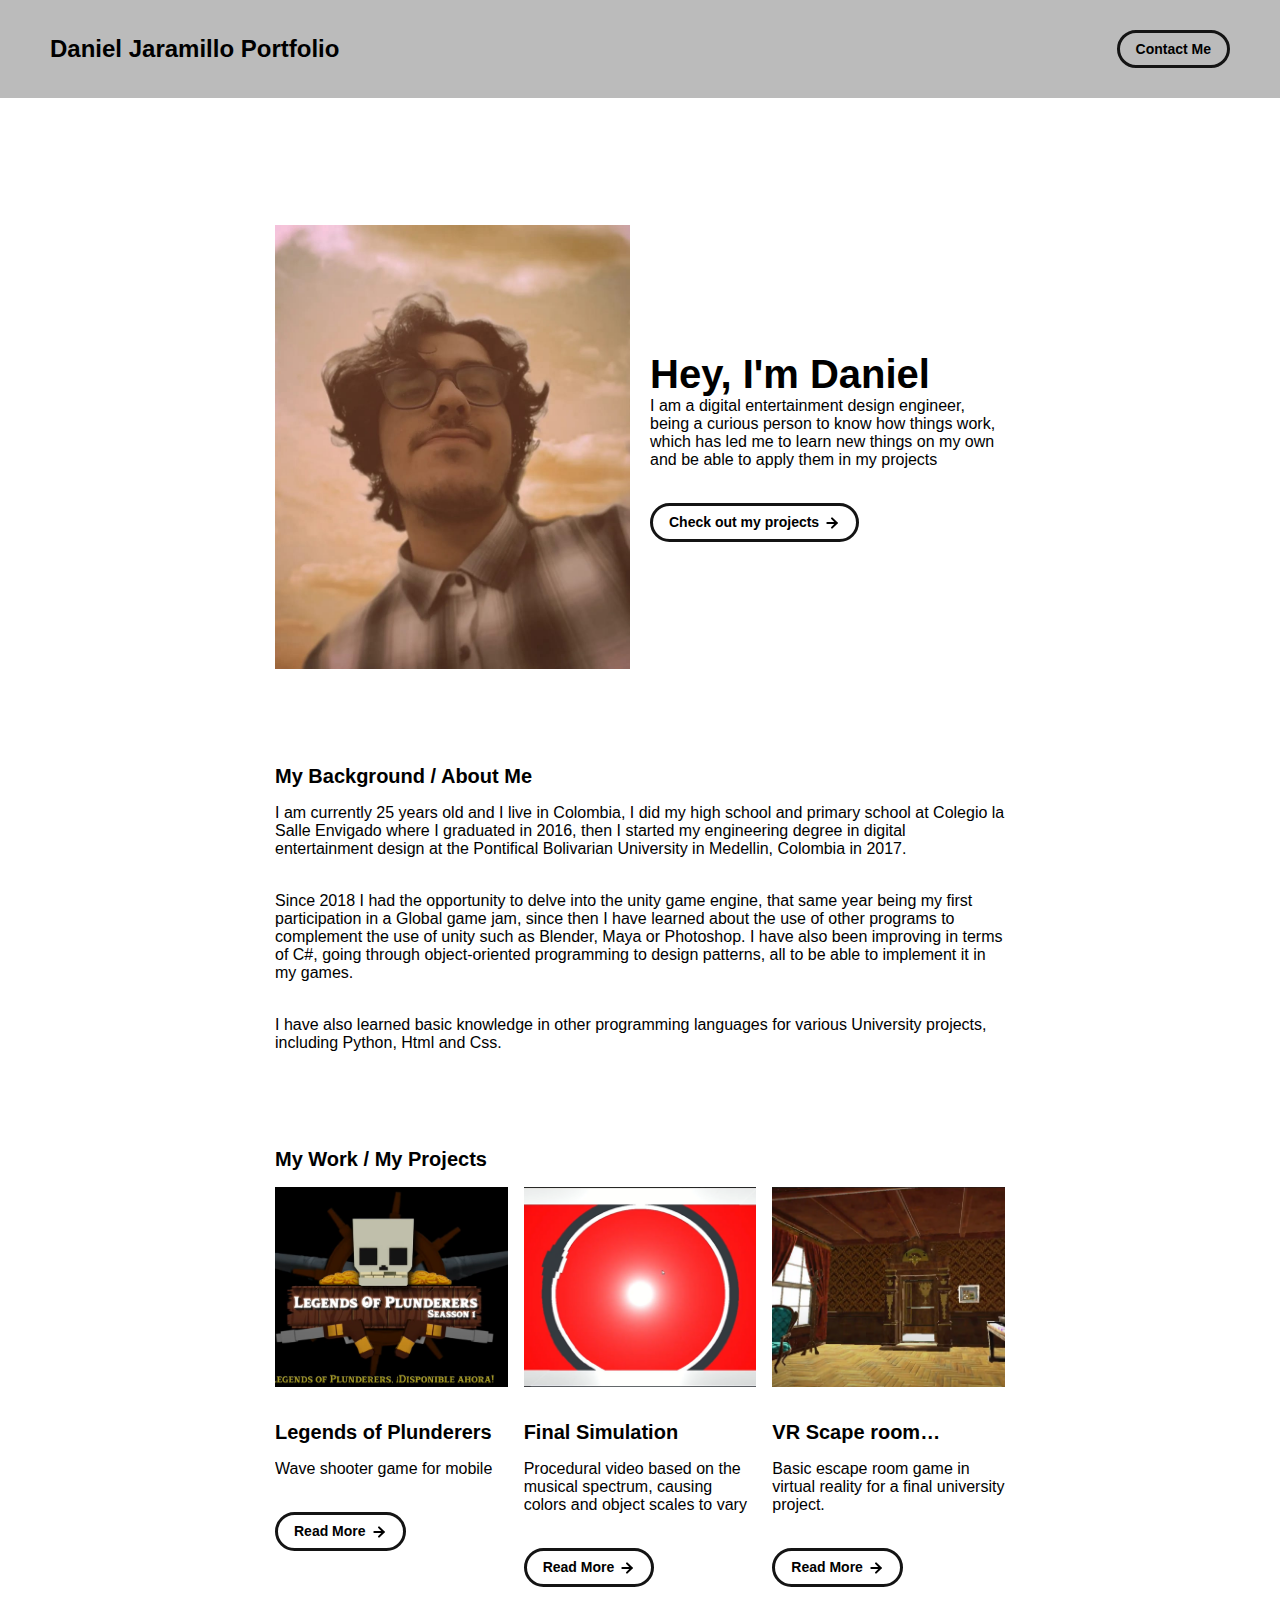
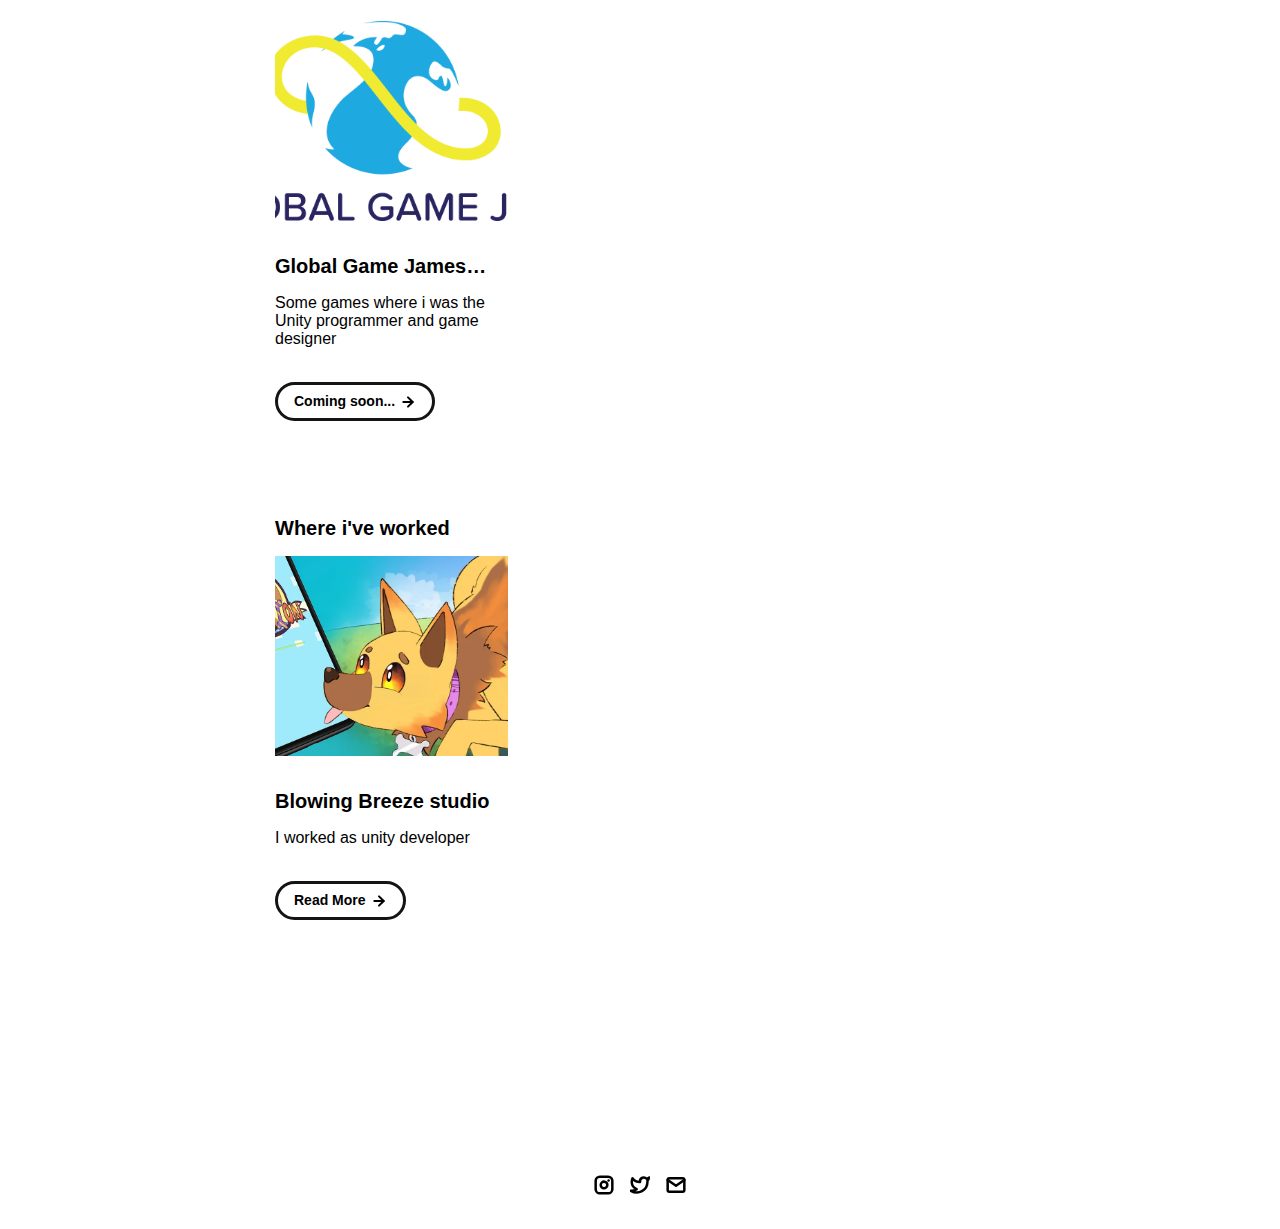
==== commit 4783f335: "ggj" ====
--- a/index.html
+++ b/index.html
@@ -83,7 +83,7 @@
       <div id="about-section">
         <span class="subheader-text">My Background / About Me</span>
         <div class="about-section-content">
-          <div class="body-text">I am currently 24 years old and I live in Colombia, I did my high school and primary school at Colegio la Salle Envigado where I graduated in 2016, then I started my engineering degree in digital entertainment design at the Pontifical Bolivarian University in Medellin, Colombia in 2017.</div>
+          <div class="body-text">I am currently 25 years old and I live in Colombia, I did my high school and primary school at Colegio la Salle Envigado where I graduated in 2016, then I started my engineering degree in digital entertainment design at the Pontifical Bolivarian University in Medellin, Colombia in 2017.</div>
           <div class="body-text">Since 2018 I had the opportunity to delve into the unity game engine, that same year being my first participation in a Global game jam, since then I have learned about the use of other programs to complement the use of unity such as Blender, Maya or Photoshop. I have also been improving in terms of C#, going through object-oriented programming to design patterns, all to be able to implement it in my games.</div>
           <div class="body-text">I have also learned basic knowledge in other programming languages ​​for various University projects, including Python, Html and Css.</div>
         </div>
@@ -150,6 +150,17 @@
               <image src="./assets/icons/arrow-right.svg" class="right-arrow-icon"/>
             </a>
           </div>
+          <div class="project-card">
+            <img src="./assets/images/GGJ_Logo.png" class="project-image">
+            <div class="project-card-text-container">
+              <div class="subheader-text project-title">Global Game James Projects</div>
+              <div class="body-text project-card-text">Some games where i was the Unity programmer and game designer</div>
+            </div>
+            <a class="button">
+              <span class="button-text">Coming soon...</span>
+              <image src="./assets/icons/arrow-right.svg" class="right-arrow-icon"/>
+            </a>
+          </div>
         </div>
       </div>
 <!-- PROJECTS / MY WORK SECTION -->
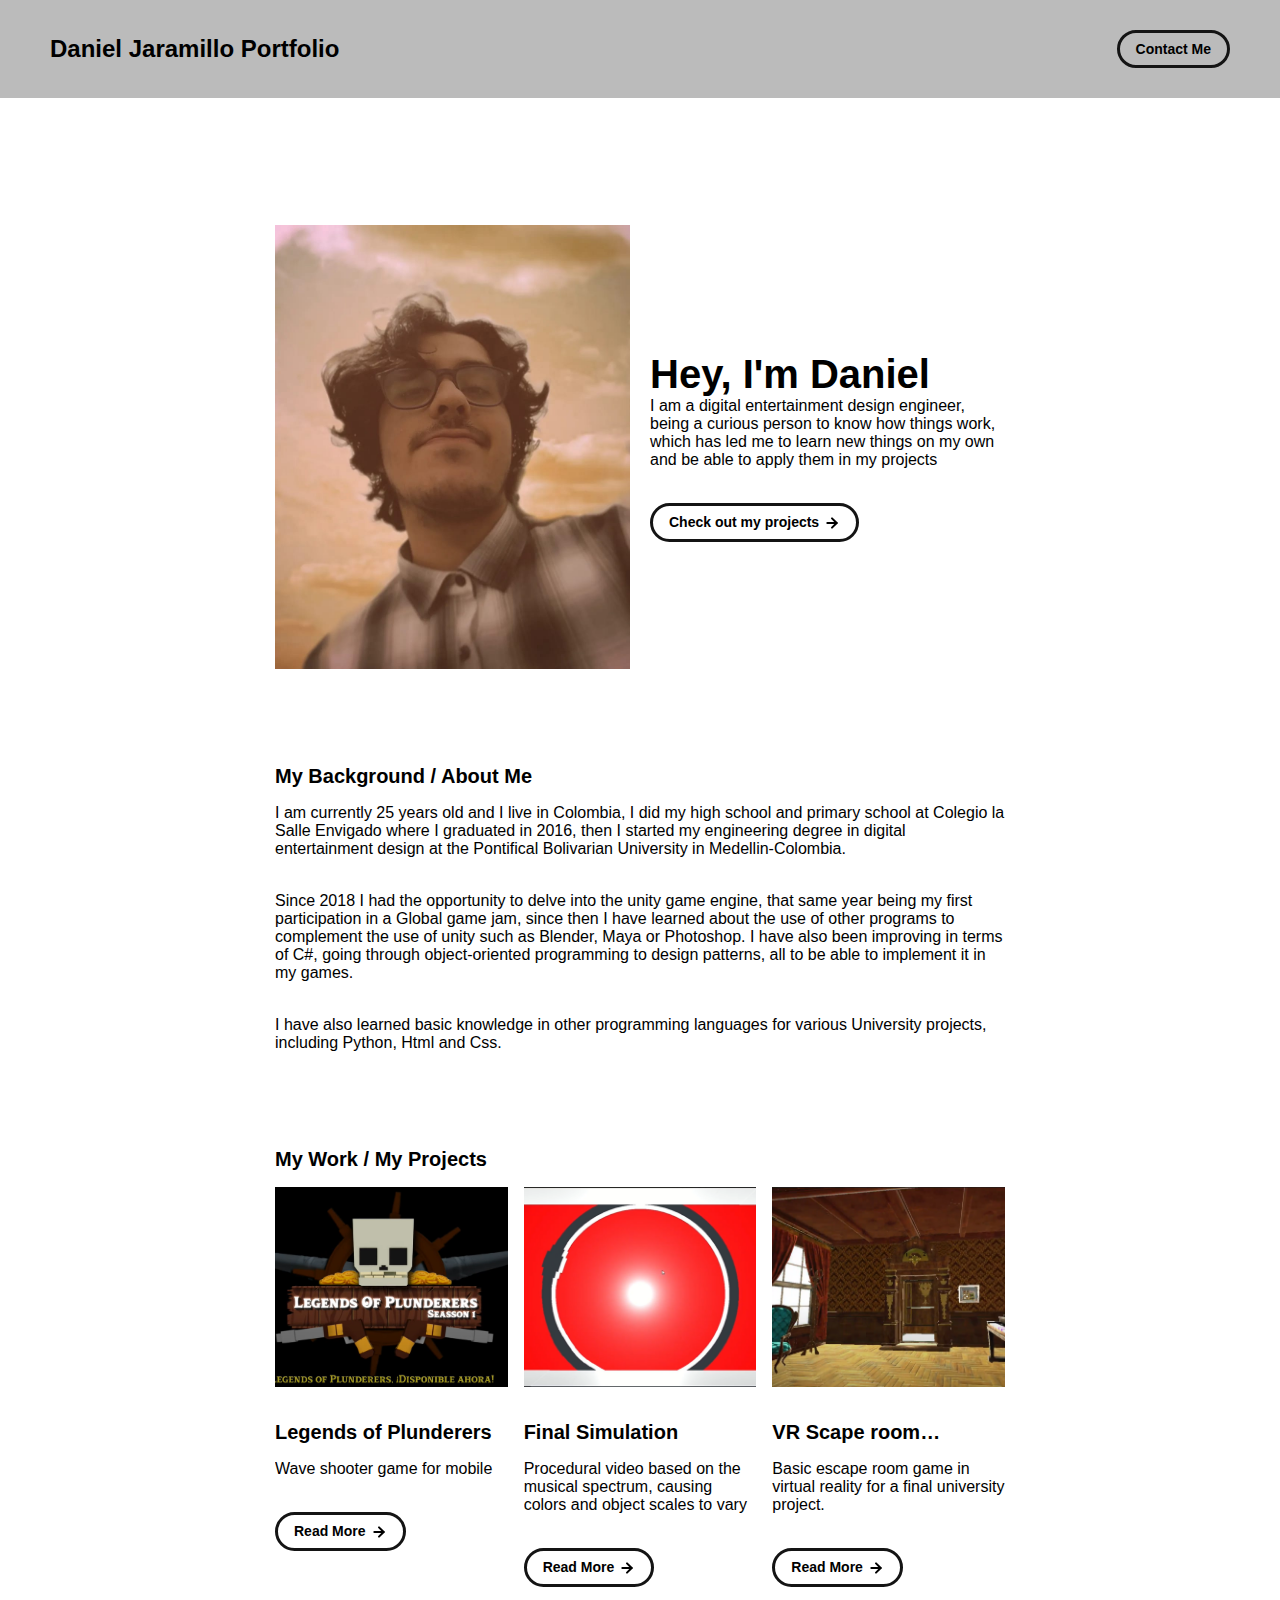
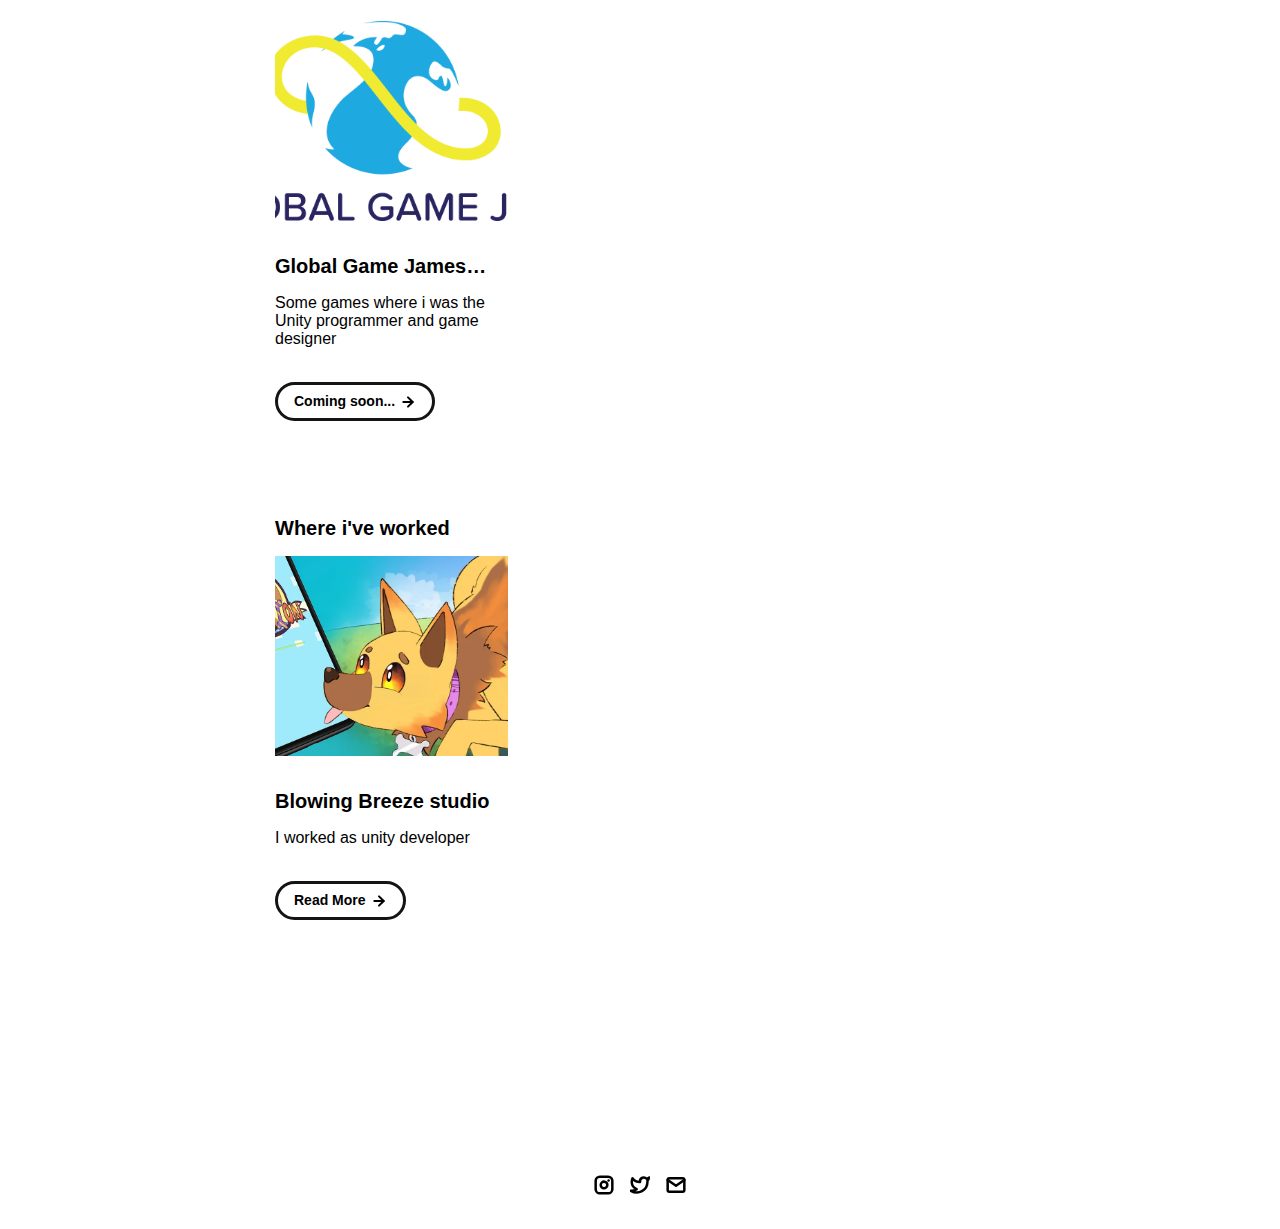
==== commit 2c5b729f: "Update index.html" ====
--- a/index.html
+++ b/index.html
@@ -83,7 +83,7 @@
       <div id="about-section">
         <span class="subheader-text">My Background / About Me</span>
         <div class="about-section-content">
-          <div class="body-text">I am currently 25 years old and I live in Colombia, I did my high school and primary school at Colegio la Salle Envigado where I graduated in 2016, then I started my engineering degree in digital entertainment design at the Pontifical Bolivarian University in Medellin, Colombia in 2017.</div>
+          <div class="body-text">I am currently 25 years old and I live in Colombia, I did my high school and primary school at Colegio la Salle Envigado where I graduated in 2016, then I started my engineering degree in digital entertainment design at the Pontifical Bolivarian University in Medellin-Colombia.</div>
           <div class="body-text">Since 2018 I had the opportunity to delve into the unity game engine, that same year being my first participation in a Global game jam, since then I have learned about the use of other programs to complement the use of unity such as Blender, Maya or Photoshop. I have also been improving in terms of C#, going through object-oriented programming to design patterns, all to be able to implement it in my games.</div>
           <div class="body-text">I have also learned basic knowledge in other programming languages ​​for various University projects, including Python, Html and Css.</div>
         </div>
